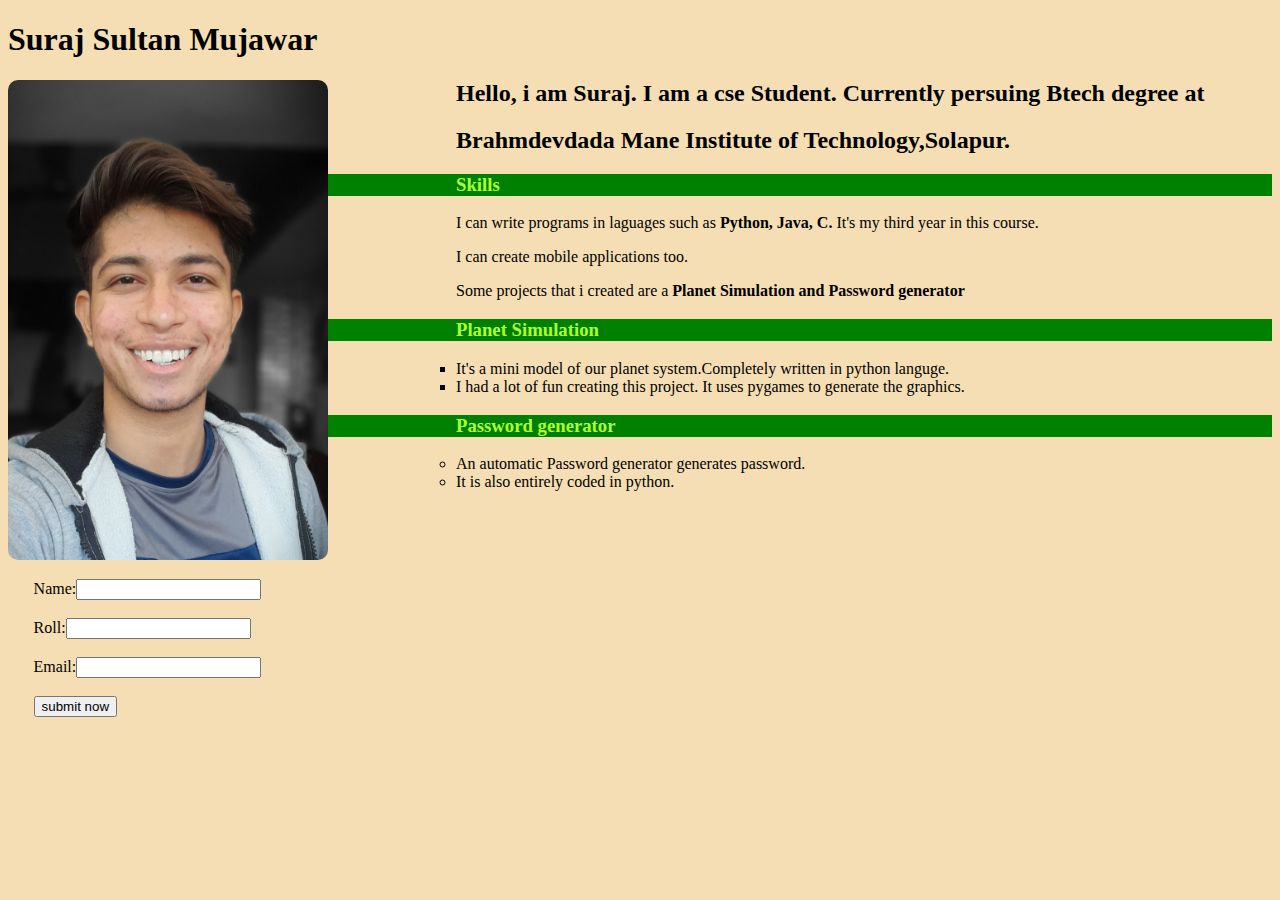
==== Suraj.html @ 6e0b377d "made some changes" ====
<!DOCTYPE html>
<html>
<Title>Suraj Mujawar</Title>
<link rel="icon" type="image/x.icon" href="sm.ico">
<style>
    img {
        border-radius: 10px;
        float: left;
        margin-right: 10cqmax;
    }

    h3 {
        color: greenyellow;
        background-color: green;
    }

    form {
        margin-left: 2cqmax;
    }
</style>

<body style="background-color: wheat;">
    <h1><b>Suraj Sultan Mujawar</b></h1>
    <img src="Sm.jpg" width="320" height="480">
    <h2 style="margin-left: 1cqmax;">Hello, i am Suraj. I am a cse Student. Currently persuing Btech degree at </h2>
    <h2 style="margin-left: 1cqmax;"><b>Brahmdevdada Mane Institute of Technology,Solapur.</b></h2>
    <h3>Skills</h3>
    <p style="margin-left: 1cqmax;">I can write programs in laguages such as <b>Python, Java, C. </b>It's my third year
        in this course.</p>
    <p style="margin-left: 1cqmax;">I can create mobile applications too.</p>
    <p style="margin-left: 1cqmax;">Some projects that i created are a <b>Planet Simulation and Password generator</b>
    </p>
    <h3>Planet Simulation</h3>
    <ul type="square">
        <li> It's a mini model of our planet system.Completely written in python languge.</li>
        <li>I had a lot of fun creating this project. It uses pygames to generate the graphics.</li>
    </ul>
    <h3>Password generator</h3>
    <ul type="circle">
        <li>An automatic Password generator generates password. </li>
        <li>It is also entirely coded in python.</li>

    </ul>
    <br>
    <br>
    <br>
    <br>
    <form action="backend.php">
        <div>
            Name:<input type="text" name="Name">
        </div>
        <br>
        <div>
            Roll:<input type="text" name="Roll_no">
        </div>
        <br>
        <div>
            Email:<input type="email" name="email">
        </div>
        <br>
        <div>
            <input type="submit" value="submit now">
        </div>
    </form>

</body>

</html>
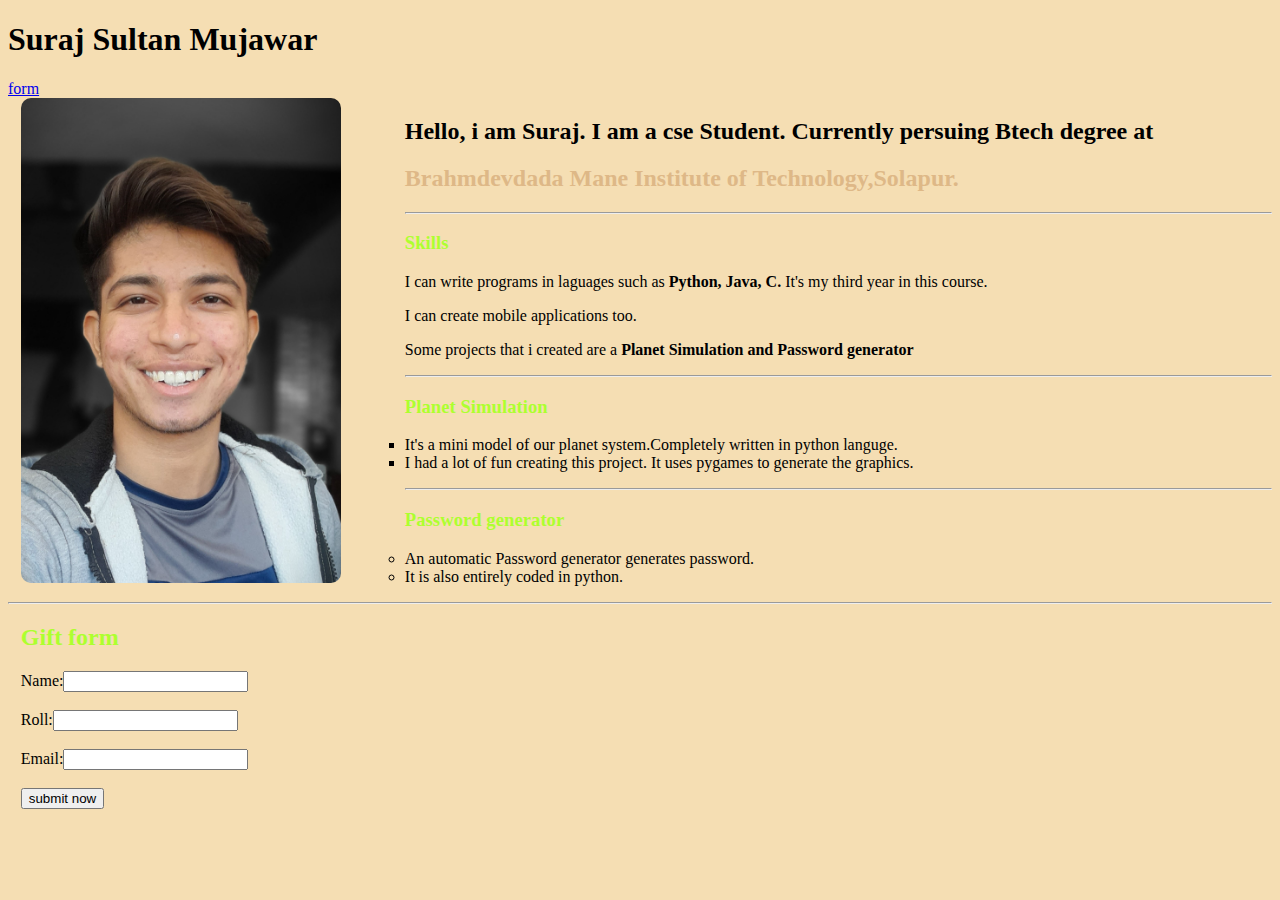
==== commit 167d389f: "mC" ====
--- a/Suraj.html
+++ b/Suraj.html
@@ -6,45 +6,57 @@
     img {
         border-radius: 10px;
         float: left;
-        margin-right: 10cqmax;
+        margin-right: 5cqmax;
+        margin-left: 1cqmax;
+        object-fit: cover;
+    }
+
+    .fom {
+        margin-left: 1cqmax;
+        color: greenyellow;
     }
 
     h3 {
         color: greenyellow;
-        background-color: green;
+
     }
 
     form {
-        margin-left: 2cqmax;
+        margin-left: 1cqmax;
     }
 </style>
 
 <body style="background-color: wheat;">
     <h1><b>Suraj Sultan Mujawar</b></h1>
-    <img src="Sm.jpg" width="320" height="480">
+    <a href="#form-g">form</a>
+    <div><img src="Sm.jpg" width="320" height="485"></div>
     <h2 style="margin-left: 1cqmax;">Hello, i am Suraj. I am a cse Student. Currently persuing Btech degree at </h2>
-    <h2 style="margin-left: 1cqmax;"><b>Brahmdevdada Mane Institute of Technology,Solapur.</b></h2>
+    <h2 style="margin-left: 1cqmax; color: burlywood;"><b>Brahmdevdada Mane Institute of
+            Technology,Solapur.</b></h2>
+    <hr>
     <h3>Skills</h3>
-    <p style="margin-left: 1cqmax;">I can write programs in laguages such as <b>Python, Java, C. </b>It's my third year
+    <p style="margin-left: 1cqmax;">I can write programs in laguages such as <b>Python, Java, C. </b>It's my third
+        year
         in this course.</p>
     <p style="margin-left: 1cqmax;">I can create mobile applications too.</p>
-    <p style="margin-left: 1cqmax;">Some projects that i created are a <b>Planet Simulation and Password generator</b>
+    <p style="margin-left: 1cqmax;">Some projects that i created are a <b>Planet Simulation and Password
+            generator</b>
     </p>
+    <hr>
     <h3>Planet Simulation</h3>
     <ul type="square">
         <li> It's a mini model of our planet system.Completely written in python languge.</li>
         <li>I had a lot of fun creating this project. It uses pygames to generate the graphics.</li>
     </ul>
+    <hr>
     <h3>Password generator</h3>
     <ul type="circle">
         <li>An automatic Password generator generates password. </li>
         <li>It is also entirely coded in python.</li>
+    </ul>
+    <hr>
 
-    </ul>
-    <br>
-    <br>
-    <br>
-    <br>
+    <h2 id="form-g" class="fom">Gift form</h2>
     <form action="backend.php">
         <div>
             Name:<input type="text" name="Name">
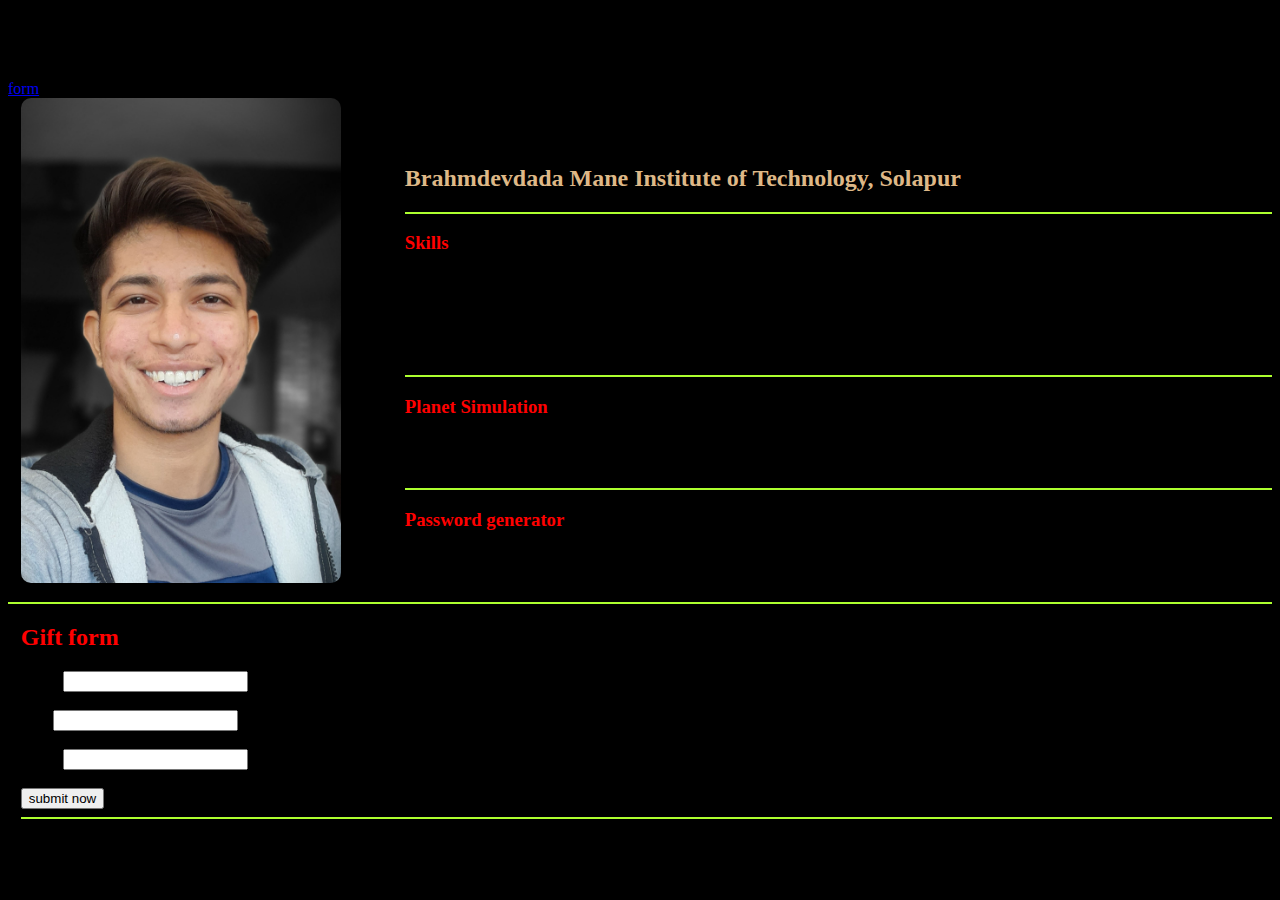
==== commit acf6e04c: "made changes" ====
--- a/Suraj.html
+++ b/Suraj.html
@@ -13,11 +13,11 @@
 
     .fom {
         margin-left: 1cqmax;
-        color: greenyellow;
+        color: red;
     }
 
     h3 {
-        color: greenyellow;
+        color: red;
 
     }
 
@@ -26,14 +26,14 @@
     }
 </style>
 
-<body style="background-color: wheat;">
+<body style="background-color: black;">
     <h1><b>Suraj Sultan Mujawar</b></h1>
-    <a href="#form-g">form</a>
-    <div><img src="Sm.jpg" width="320" height="485"></div>
+    <a href=" #form-g">form</a>
+    <div><img src="Sm2.jpg" width="320" height="485"></div>
     <h2 style="margin-left: 1cqmax;">Hello, i am Suraj. I am a cse Student. Currently persuing Btech degree at </h2>
-    <h2 style="margin-left: 1cqmax; color: burlywood;"><b>Brahmdevdada Mane Institute of
-            Technology,Solapur.</b></h2>
-    <hr>
+    <h2 style="margin-left: 1cqmax; color: burlywood;">Brahmdevdada Mane Institute of
+        Technology, Solapur</h2>
+    <hr color="greenyellow">
     <h3>Skills</h3>
     <p style="margin-left: 1cqmax;">I can write programs in laguages such as <b>Python, Java, C. </b>It's my third
         year
@@ -42,19 +42,19 @@
     <p style="margin-left: 1cqmax;">Some projects that i created are a <b>Planet Simulation and Password
             generator</b>
     </p>
-    <hr>
+    <hr color="greenyellow">
     <h3>Planet Simulation</h3>
     <ul type="square">
         <li> It's a mini model of our planet system.Completely written in python languge.</li>
         <li>I had a lot of fun creating this project. It uses pygames to generate the graphics.</li>
     </ul>
-    <hr>
+    <hr color="greenyellow">
     <h3>Password generator</h3>
     <ul type="circle">
         <li>An automatic Password generator generates password. </li>
         <li>It is also entirely coded in python.</li>
     </ul>
-    <hr>
+    <hr color="greenyellow">
 
     <h2 id="form-g" class="fom">Gift form</h2>
     <form action="backend.php">
@@ -73,6 +73,7 @@
         <div>
             <input type="submit" value="submit now">
         </div>
+        <hr color="greenyellow">
     </form>
 
 </body>
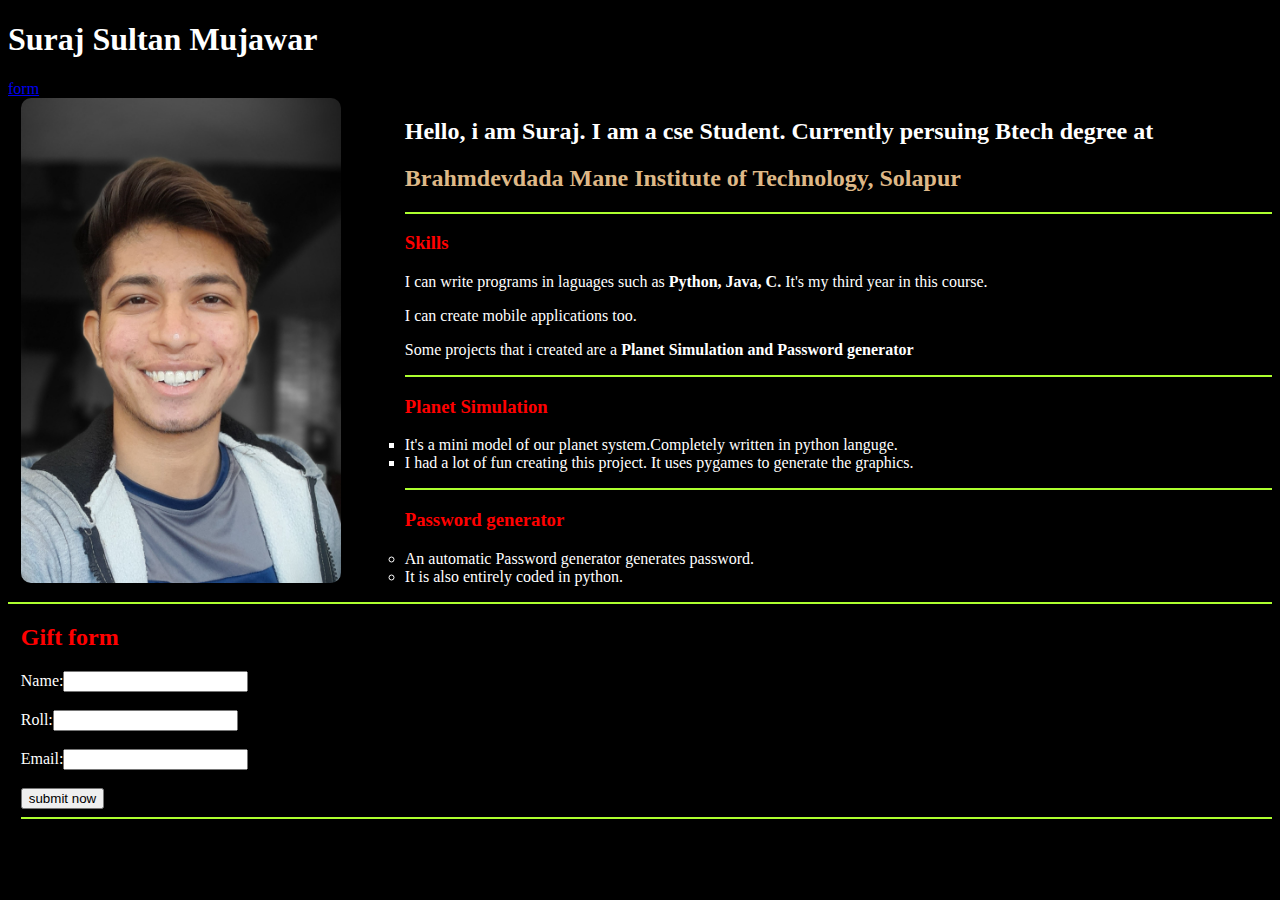
==== commit 351609e0: "Made changes" ====
--- a/Suraj.html
+++ b/Suraj.html
@@ -26,7 +26,7 @@
     }
 </style>
 
-<body style="background-color: black;">
+<body style="background-color: black; color: white">
     <h1><b>Suraj Sultan Mujawar</b></h1>
     <a href=" #form-g">form</a>
     <div><img src="Sm2.jpg" width="320" height="485"></div>
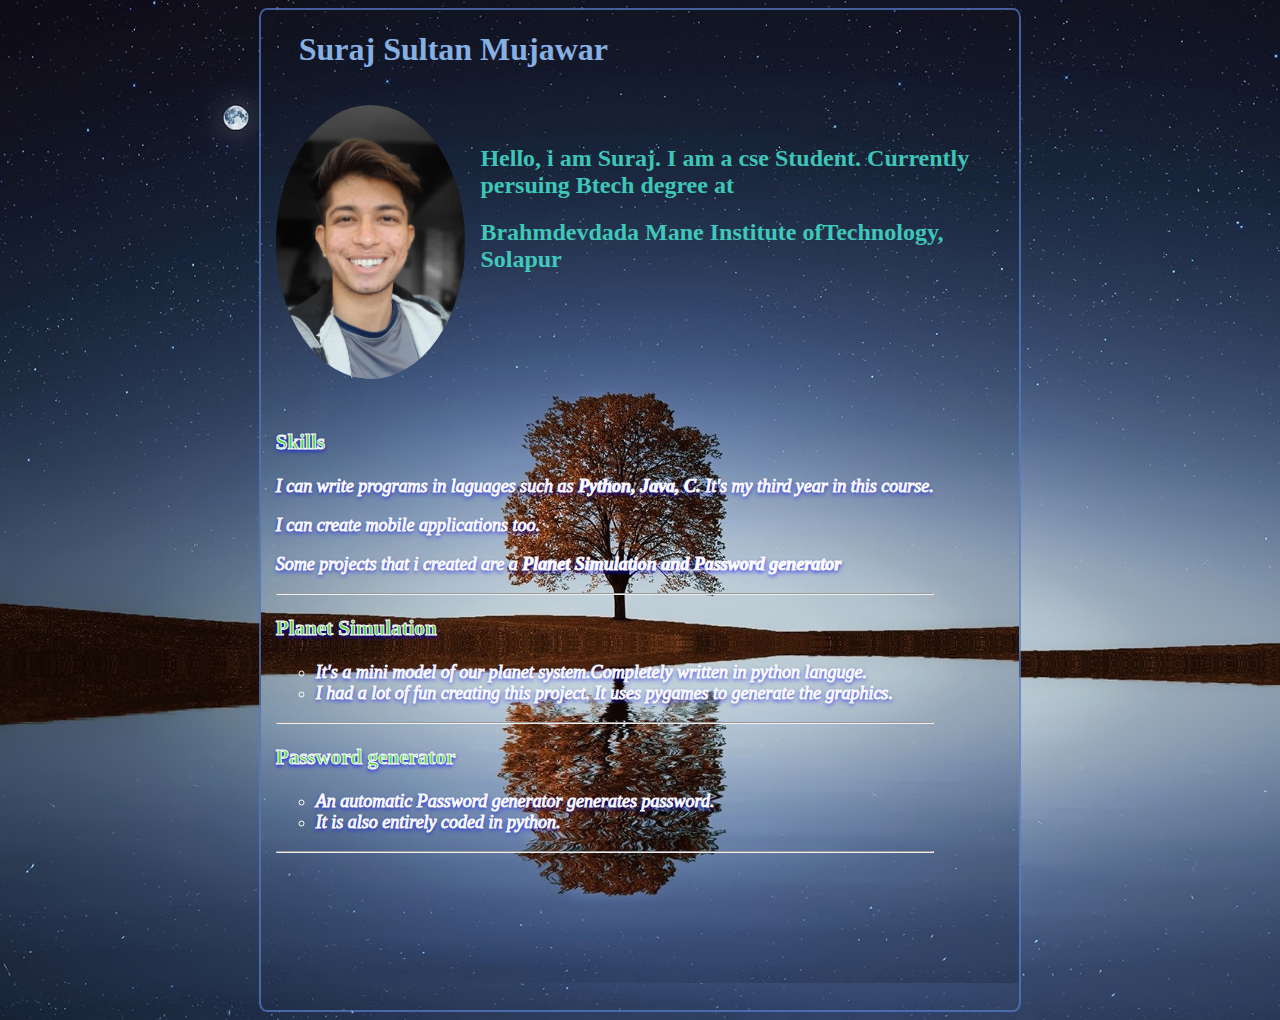
==== commit 9b0f030d: "files uploaded" ====
--- a/Suraj.html
+++ b/Suraj.html
@@ -1,81 +1,49 @@
 <!DOCTYPE html>
-<html>
-<Title>Suraj Mujawar</Title>
-<link rel="icon" type="image/x.icon" href="sm.ico">
-<style>
-    img {
-        border-radius: 10px;
-        float: left;
-        margin-right: 5cqmax;
-        margin-left: 1cqmax;
-        object-fit: cover;
-    }
+<html lang="en">
 
-    .fom {
-        margin-left: 1cqmax;
-        color: red;
-    }
+<head>
+    <meta charset="UTF-8">
+    <meta http-equiv="X-UA-Compatible" content="IE=edge">
+    <meta name="viewport" content="width=device-width, initial-scale=1.0">
+    <title>Test</title>
+    <link rel="icon" href="sm.ico">
+    <link rel="stylesheet" href="screentest.css">
 
-    h3 {
-        color: red;
 
-    }
 
-    form {
-        margin-left: 1cqmax;
-    }
-</style>
+</head>
 
-<body style="background-color: black; color: white">
-    <h1><b>Suraj Sultan Mujawar</b></h1>
-    <a href=" #form-g">form</a>
-    <div><img src="Sm2.jpg" width="320" height="485"></div>
-    <h2 style="margin-left: 1cqmax;">Hello, i am Suraj. I am a cse Student. Currently persuing Btech degree at </h2>
-    <h2 style="margin-left: 1cqmax; color: burlywood;">Brahmdevdada Mane Institute of
-        Technology, Solapur</h2>
-    <hr color="greenyellow">
-    <h3>Skills</h3>
-    <p style="margin-left: 1cqmax;">I can write programs in laguages such as <b>Python, Java, C. </b>It's my third
-        year
-        in this course.</p>
-    <p style="margin-left: 1cqmax;">I can create mobile applications too.</p>
-    <p style="margin-left: 1cqmax;">Some projects that i created are a <b>Planet Simulation and Password
-            generator</b>
-    </p>
-    <hr color="greenyellow">
-    <h3>Planet Simulation</h3>
-    <ul type="square">
-        <li> It's a mini model of our planet system.Completely written in python languge.</li>
-        <li>I had a lot of fun creating this project. It uses pygames to generate the graphics.</li>
-    </ul>
-    <hr color="greenyellow">
-    <h3>Password generator</h3>
-    <ul type="circle">
-        <li>An automatic Password generator generates password. </li>
-        <li>It is also entirely coded in python.</li>
-    </ul>
-    <hr color="greenyellow">
+<body>
+    <header>
+        <h1 class="a1">Suraj Sultan Mujawar</h1>
+        <div><img id="i1" src="Sm2.jpg"></div>
+        <section>
+            <h2>Hello, i am Suraj. I am a cse Student. Currently persuing Btech degree at</h2>
+            <h2>Brahmdevdada Mane Institute ofTechnology, Solapur</h2>
+        </section>
+        <main>
+            <h3>Skills</h3>
+            <p>I can write programs in laguages such as <b>Python, Java, C. </b>It's my third year in this course.</p>
+            <p>I can create mobile applications too.</p>
+            <p>Some projects that i created are a <b>Planet Simulation and Password generator</b></p>
+            <hr class="line">
+            <h3>Planet Simulation</h3>
+            <ul type="circle">
+                <li> It's a mini model of our planet system.Completely written in python languge.</li>
+                <li>I had a lot of fun creating this project. It uses pygames to generate the graphics.</li>
+            </ul>
+            <hr class="line">
 
-    <h2 id="form-g" class="fom">Gift form</h2>
-    <form action="backend.php">
-        <div>
-            Name:<input type="text" name="Name">
-        </div>
-        <br>
-        <div>
-            Roll:<input type="text" name="Roll_no">
-        </div>
-        <br>
-        <div>
-            Email:<input type="email" name="email">
-        </div>
-        <br>
-        <div>
-            <input type="submit" value="submit now">
-        </div>
-        <hr color="greenyellow">
-    </form>
+            <h3>Password generator</h3>
+            <ul type="circle">
+                <li>An automatic Password generator generates password. </li>
+                <li>It is also entirely coded in python.</li>
+            </ul>
+            <hr class="line">
+        </main>
+    </header>
+
 
 </body>
 
-</html>
+</html>--- a/screentest.css
+++ b/screentest.css
@@ -0,0 +1,110 @@
+header {
+    border: hsla(221, 50%, 56%, 0.733);
+    margin: auto;
+    border-radius: 1%;
+    background-image: url(/g2.jpg);
+    padding: auto;
+    border-width: 2px;
+    border-style: solid;
+    width: 60%;
+    height: 1000px;
+    color: rgba(247, 8, 120, 0.274);
+    background-size: 100%;
+    background-repeat: no-repeat;
+
+}
+
+section {
+    position: relative;
+    top: 55px;
+    color: rgba(71, 235, 213, 0.815);
+}
+
+main {
+    color: white;
+    font-size: 47px;
+    -webkit-text-stroke: 1px #F8F8F8;
+    text-shadow: 0px 2px 4px blue;
+    position: relative;
+    float: left;
+    padding: 15px;
+
+    font-size: large;
+    font-style: italic;
+
+}
+
+.line {
+    color: yellowgreen;
+}
+
+h3 {
+    color: rgba(84, 255, 17, 0.781);
+    font-style: normal;
+}
+
+.a1 {
+    text-align: laft;
+    padding: auto;
+    margin-left: 5%;
+    color: #86afe2;
+    ;
+
+}
+
+#i1 {
+
+    width: 25%;
+    height: auto;
+    float: left;
+    margin: auto;
+    border-radius: 50%;
+    padding: 15px;
+
+}
+
+body {
+    background-image: url(/g.jpg);
+    background-size: cover;
+
+}
+
+@media only screen and (max-width: 600px) {
+    header {
+        width: auto;
+        height: 850px;
+        background-image: url(/g3.jpg);
+
+
+    }
+
+    section {
+        font-size: 10px;
+        position: relative;
+        top: auto;
+        color: whitesmoke;
+        padding: 5px;
+
+    }
+
+    main {
+        font-size: 13px;
+        position: relative;
+        top: px
+    }
+
+    h1 {
+        width: 100%;
+    }
+
+    #i1 {
+        width: 60%;
+        margin: auto;
+        float: none;
+    }
+
+    .a1 {
+        font-size: 20px;
+    }
+
+}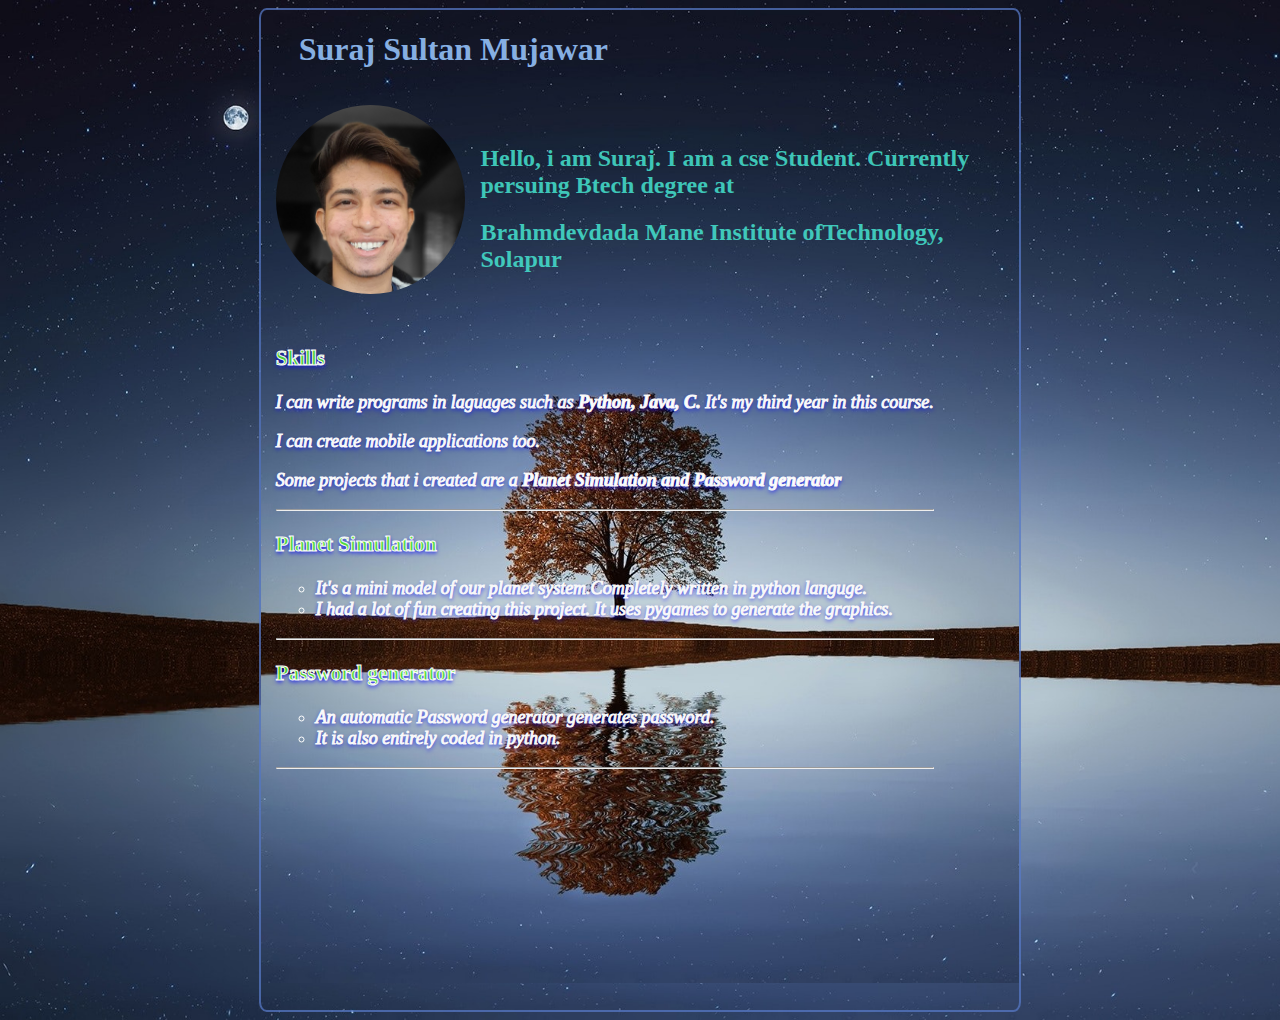
==== commit 10240e23: "Update Suraj.html" ====
--- a/Suraj.html
+++ b/Suraj.html
@@ -16,7 +16,7 @@
 <body>
     <header>
         <h1 class="a1">Suraj Sultan Mujawar</h1>
-        <div><img id="i1" src="Sm2.jpg"></div>
+        <div><img id="i1" src="Sm.jpg"></div>
         <section>
             <h2>Hello, i am Suraj. I am a cse Student. Currently persuing Btech degree at</h2>
             <h2>Brahmdevdada Mane Institute ofTechnology, Solapur</h2>
@@ -46,4 +46,4 @@
 
 </body>
 
-</html>+</html>
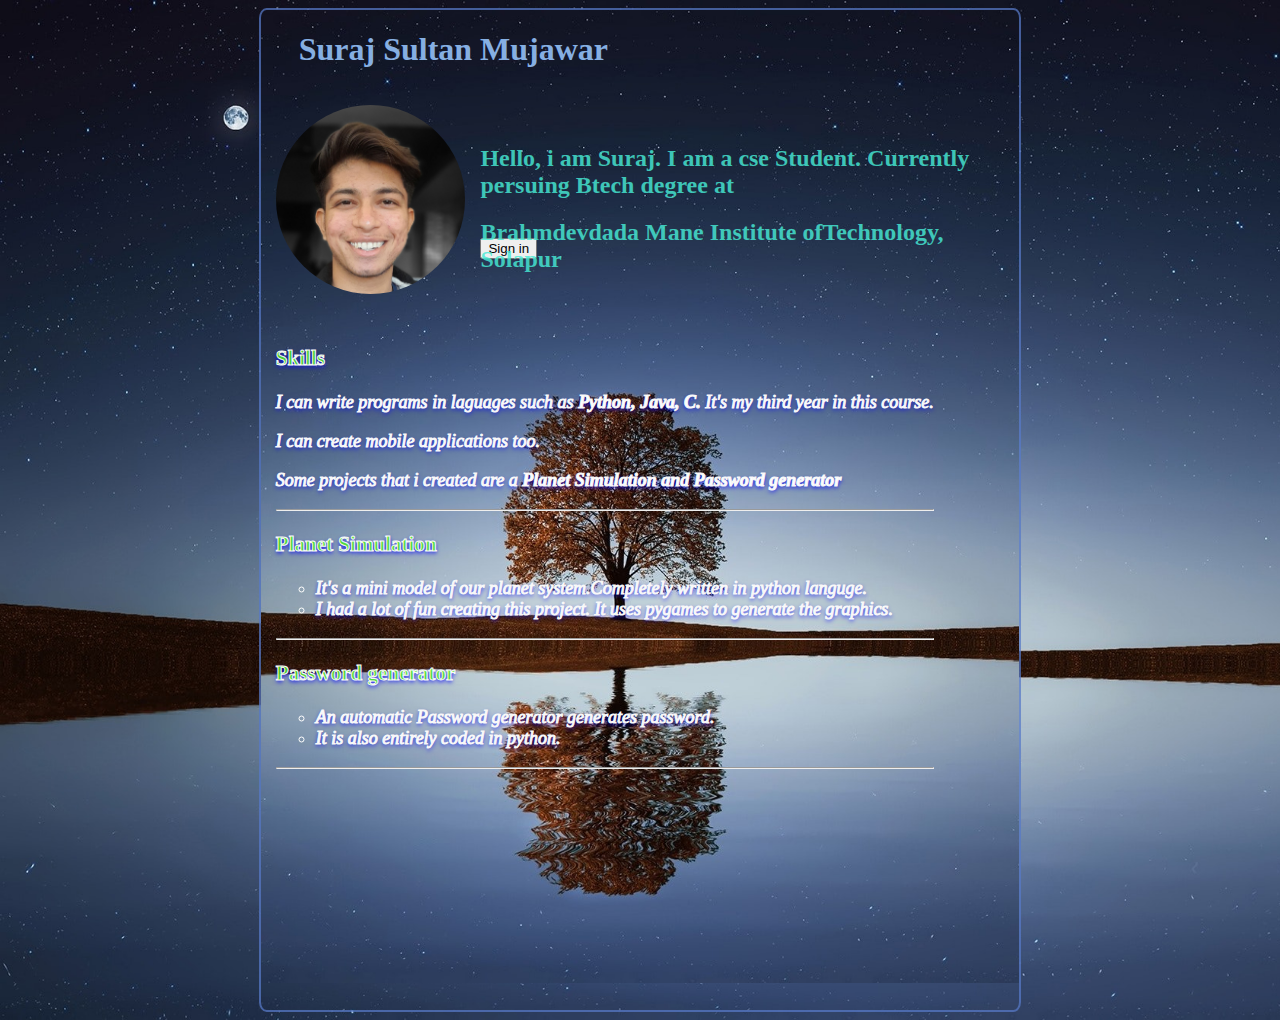
==== commit dc2ab8b2: "Update Suraj.html" ====
--- a/Suraj.html
+++ b/Suraj.html
@@ -41,6 +41,7 @@
             </ul>
             <hr class="line">
         </main>
+        <button class="b1" type="submit">Sign in</button>
     </header>
 
 
--- a/screentest.css
+++ b/screentest.css
@@ -2,7 +2,7 @@
     border: hsla(221, 50%, 56%, 0.733);
     margin: auto;
     border-radius: 1%;
-    background-image: url(/g2.jpg);
+    background-image: url(g2.jpg);
     padding: auto;
     border-width: 2px;
     border-style: solid;
@@ -64,16 +64,71 @@
 }
 
 body {
-    background-image: url(/g.jpg);
+    background-image: url(g.jpg);
     background-size: cover;
 
 }
 
+@media only screen and (max-width:900px) {
+
+    body {
+    background-image: url(g.jpg);
+    background-size: cover;
+
+}
+
+    header {
+        width: 65%;
+        height: 800px;
+        background-image: url(g2.jpg);
+        background-size: cover;
+
+
+    }
+
+    section {
+        font-size: 14px;
+        position: relative;
+        top: 5px;
+        color: rgb(86, 221, 255);
+        padding: 10px;
+
+
+    }
+
+    main {
+        font-size: 13px;
+
+    }
+
+    h1 {
+        width: 100%;
+    }
+
+    #i1 {
+        width: 30%;
+        margin: auto;
+        float: left;
+    }
+
+    .a1 {
+        font-size: 35px;
+        -webkit-text-stroke: 2px rgba(138, 255, 220, 0.973);
+        ;
+    }
+
+}
+
 @media only screen and (max-width: 600px) {
+    body {
+    background-image: url(g.jpg);
+    background-size: cover;
+
+}
     header {
-        width: auto;
+        width: 85%;
         height: 850px;
-        background-image: url(/g3.jpg);
+        background-image: url(g3.jpg);
 
 
     }
@@ -107,4 +162,4 @@
         font-size: 20px;
     }
 
-}+}
